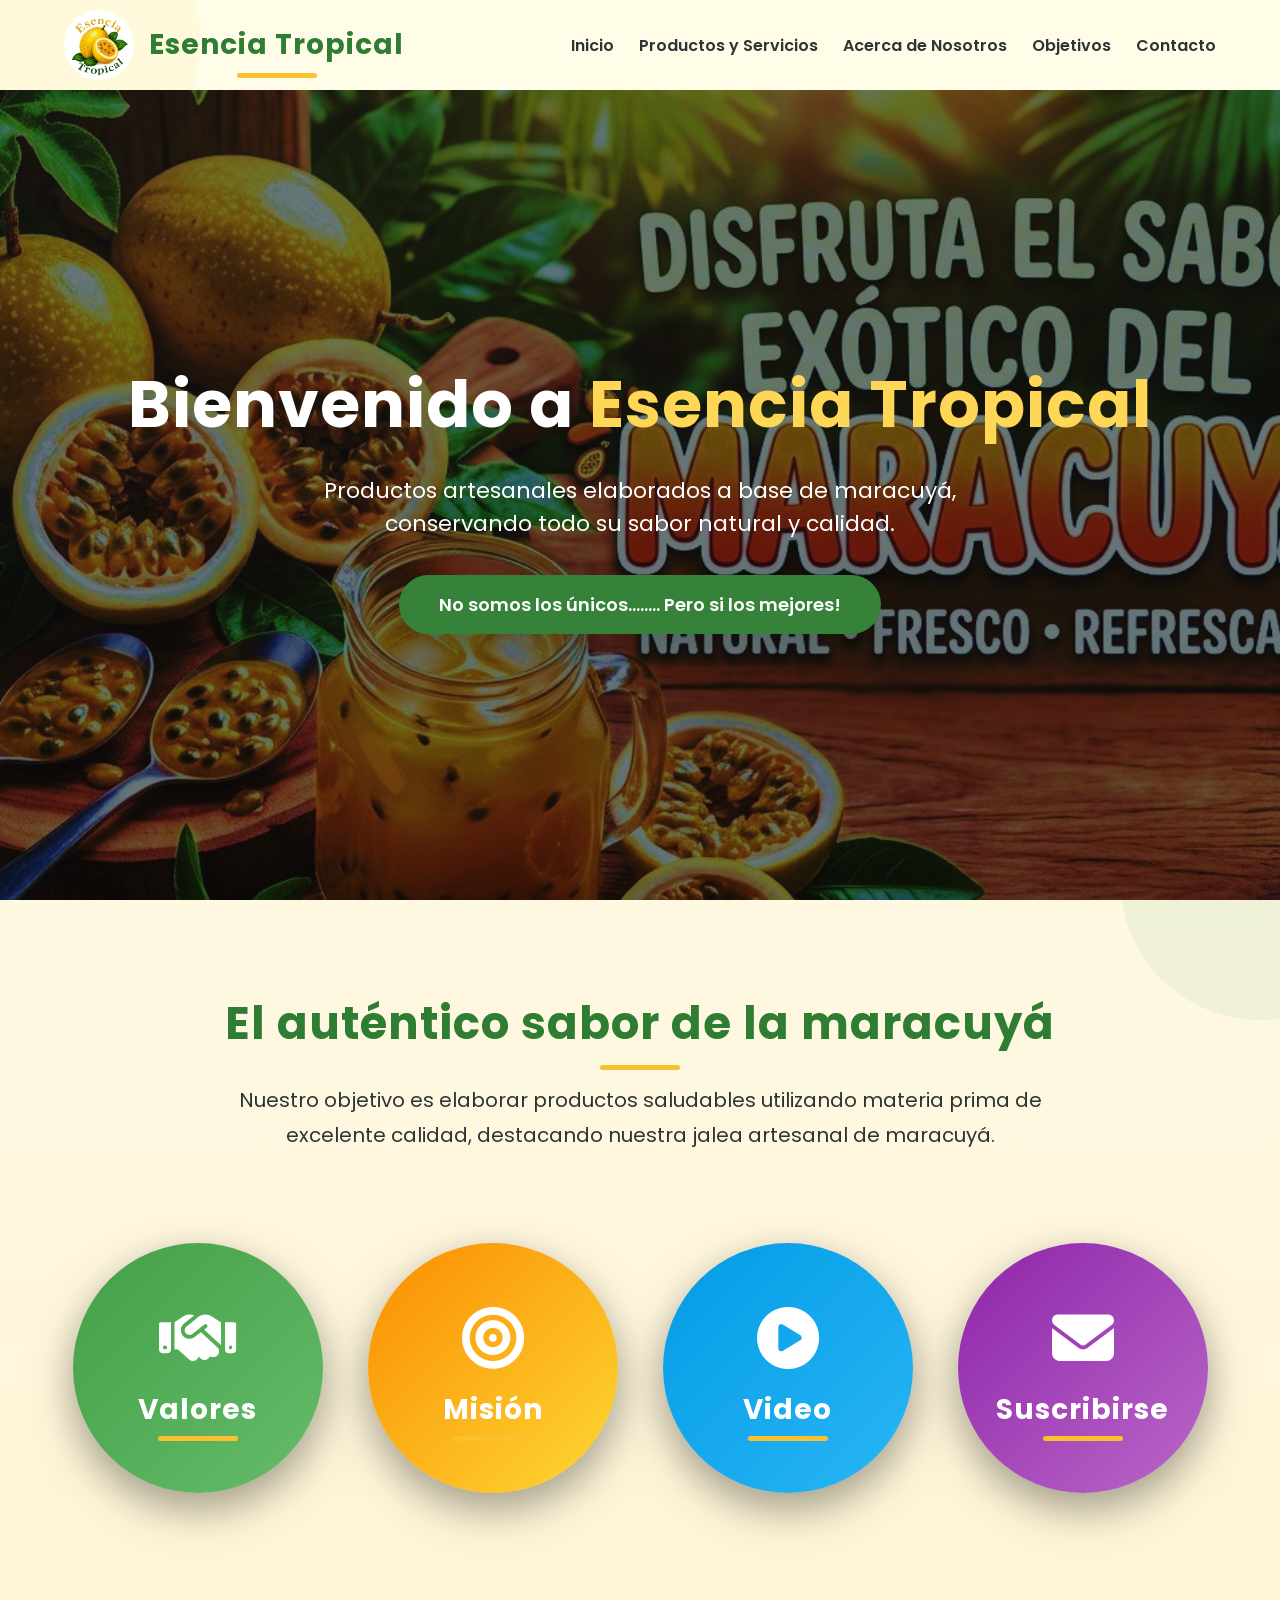
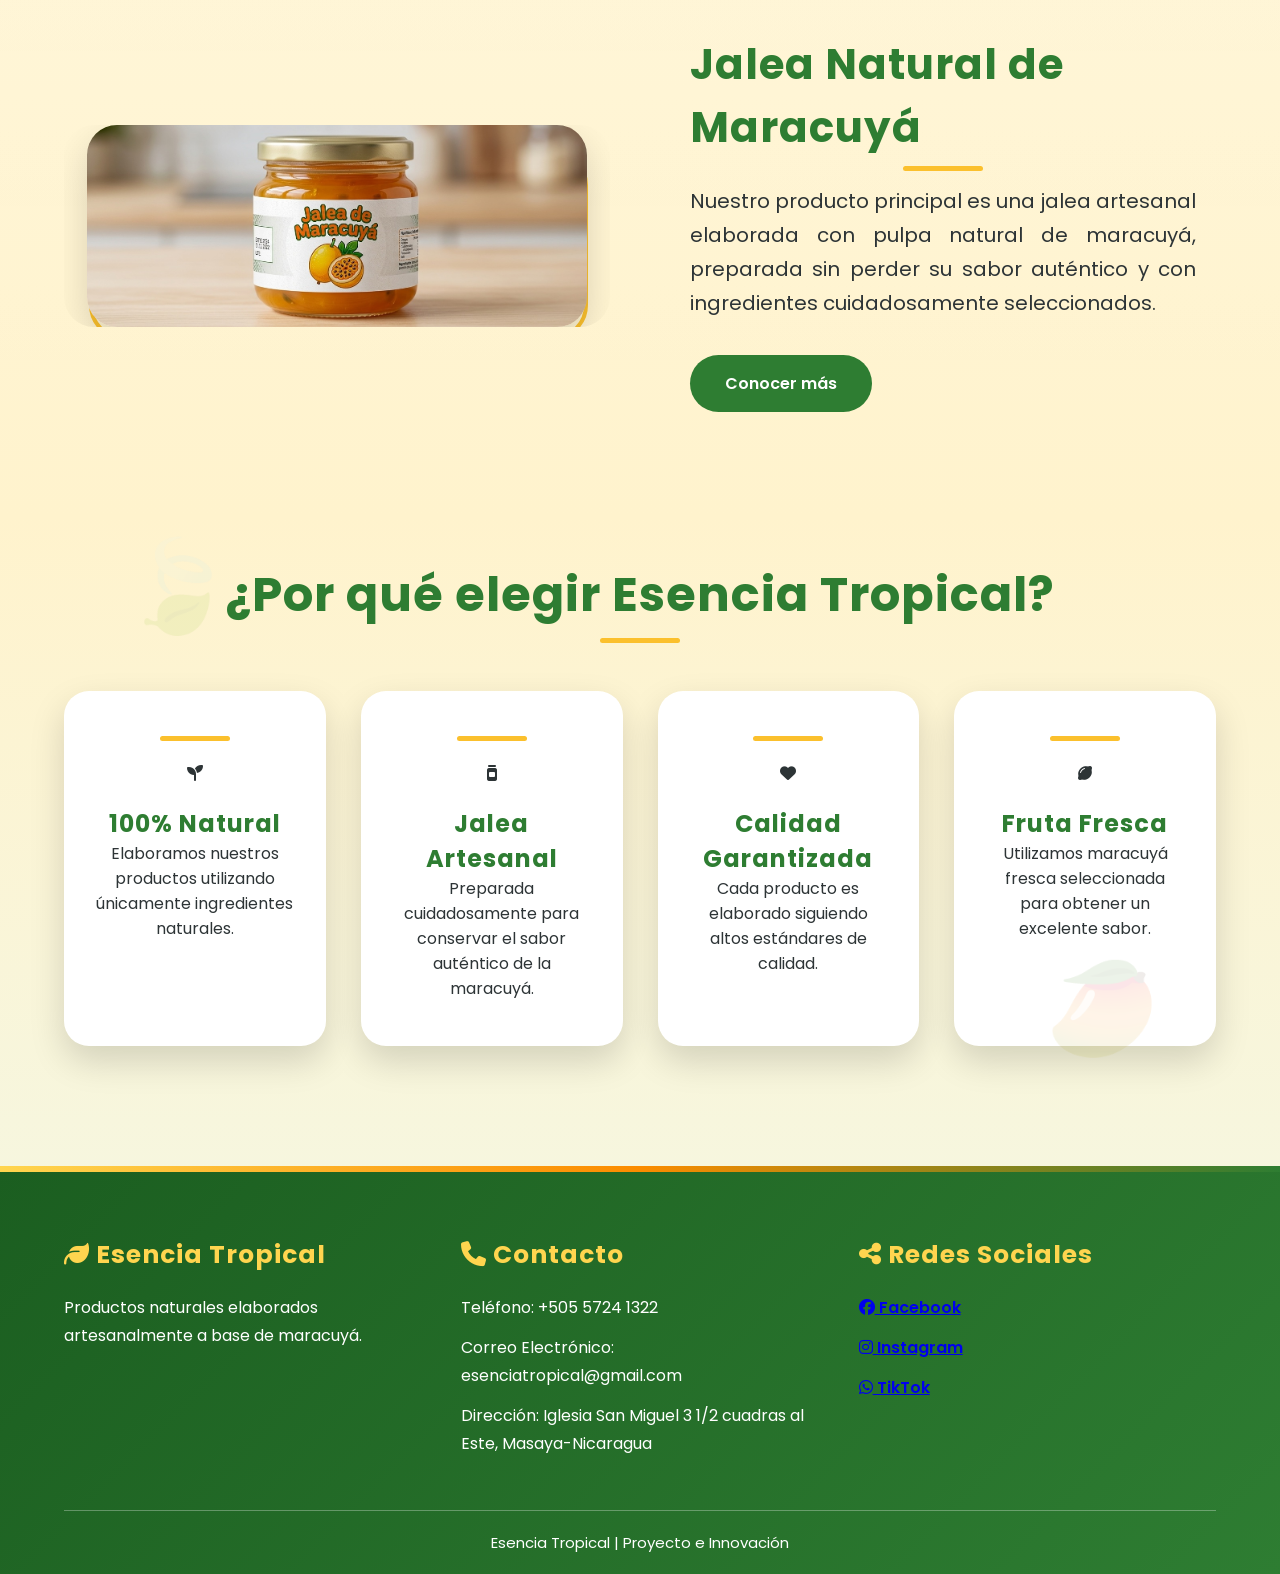
==== index.html @ 92f8884e "Add files via upload" ====
<!DOCTYPE html>
<html lang="es">

<head>

    <meta charset="UTF-8">

    <meta http-equiv="X-UA-Compatible" content="IE=edge">

    <meta name="viewport" content="width=device-width, initial-scale=1.0">

    <title>Esencia Tropical | Productos Naturales</title>

    <link rel="icon" href="img/logo.png">

    <!-- Google Fonts -->

    <link rel="preconnect" href="https://fonts.googleapis.com">

    <link rel="preconnect" href="https://fonts.gstatic.com" crossorigin>

    <link href="https://fonts.googleapis.com/css2?family=Poppins:wght@300;400;500;600;700&display=swap" rel="stylesheet">

    <!-- Font Awesome -->

    <link rel="stylesheet" href="https://cdnjs.cloudflare.com/ajax/libs/font-awesome/6.7.2/css/all.min.css">

    <!-- CSS -->

    <link rel="stylesheet" href="css/estilos.css">

    <link rel="stylesheet" href="css/estilos2.css">

    <link rel="stylesheet" href="css/estilos3.css">

    <link rel="stylesheet" href="css/estilos4.css">

    <link rel="stylesheet" href="css/estilos5.css">

    <link rel="stylesheet" href="css/responsive.css">

</head>

<body>

    <header id="inicio">

        <nav>

            <div class="logo">

                <img src="img/logo.png" alt="Escencia Tropical">

                <h2>Esencia Tropical</h2>

            </div>

            <ul>

                <li><a href="index.html" class="activo">Inicio</a></li>

                <li><a href="productos.html">Productos y Servicios</a></li>

                <li><a href="acerca.html">Acerca de Nosotros</a></li>

                <li><a href="objetivos.html">Objetivos</a></li>

                <li><a href="contacto.html">Contacto</a></li>

            </ul>

        </nav>

    </header>

    <!-- ========================= -->

    <!-- BANNER PRINCIPAL -->

    <!-- ========================= -->

    <section class="banner">

        <div class="contenidoBanner">

            <h1>

                Bienvenido a

                <span>Esencia Tropical</span>

            </h1>

            <p>

                Productos artesanales elaborados a base de maracuyá, conservando todo su sabor natural y calidad.

            </p>

            <a href="productos.html" class="botonPrincipal">

No somos los únicos........ Pero si los mejores!

</a>

        </div>

    </section>

    <!-- ========================= -->

    <!-- PRESENTACIÓN -->

    <!-- ========================= -->

    <section class="presentacion">

        <h2>

            El auténtico sabor de la maracuyá

        </h2>

        <p>

            Nuestro objetivo es elaborar productos saludables utilizando materia prima de excelente calidad, destacando nuestra jalea artesanal de maracuyá.

        </p>

    </section>

    <!-- ========================= -->

    <!-- CÍRCULOS -->

    <!-- ========================= -->

    <section class="circulos">

        <!-- ========================= -->
        <!-- CÍRCULO 1 -->
        <!-- ========================= -->

        <article class="circulo">

            <div class="contenido-circulo">

                <div class="cara frontal">

                    <i class="fa-solid fa-handshake"></i>

                    <h2>Valores</h2>

                </div>

                <div class="cara trasera">

                    <h3>Valores</h3>

                    <p>

                        - Compromiso - Responsabilidad - Confianza - Calidad

                    </p>

                </div>

            </div>

        </article>

        <!-- ========================= -->
        <!-- CÍRCULO 2 -->
        <!-- ========================= -->

        <article class="circulo">

            <div class="contenido-circulo">

                <div class="cara frontal">

                    <i class="fa-solid fa-bullseye"></i>

                    <h2>Misión</h2>

                </div>

                <div class="cara trasera">

                    <h3>Misión</h3>

                    <p>

                        - Mas personas saludables

                    </p>

                </div>

            </div>

        </article>

        <!-- ========================= -->
        <!-- CÍRCULO 3 -->
        <!-- ========================= -->

        <article class="circulo">

            <div class="contenido-circulo">

                <div class="cara frontal">

                    <i class="fa-solid fa-circle-play"></i>

                    <h2>Video</h2>

                </div>

                <div class="cara trasera">

                    <video controls>

                    <source src="videos/video.mp4" type="video/mp4">

                    Tu navegador no soporta video HTML5.

                </video>

                </div>

            </div>

        </article>

        <!-- ========================= -->
        <!-- CÍRCULO 4 -->
        <!-- ========================= -->

        <article class="circulo">

            <div class="contenido-circulo">

                <div class="cara frontal">

                    <i class="fa-solid fa-envelope"></i>

                    <h2>Suscribirse</h2>

                </div>

                <div class="cara trasera">

                    <button id="btnSuscribirse">

                    Suscribirme

                </button>

                </div>

            </div>

        </article>

    </section>

    <!-- ========================= -->
    <!-- PRODUCTO DESTACADO -->
    <!-- ========================= -->

    <section class="destacado">

        <div class="imagen">

            <img src="img/producto1.jpg" alt="Jalea Natural de Maracuyá">

        </div>

        <div class="texto">

            <h2>

                Jalea Natural de Maracuyá

            </h2>

            <p>

                Nuestro producto principal es una jalea artesanal elaborada con pulpa natural de maracuyá, preparada sin perder su sabor auténtico y con ingredientes cuidadosamente seleccionados.

            </p>

            <a href="productos.html">

            Conocer más

        </a>

        </div>

    </section>

    <!-- ========================================= -->
    <!-- BENEFICIOS -->
    <!-- ========================================= -->

    <section class="beneficios">

        <h2>¿Por qué elegir Esencia Tropical?</h2>

        <div class="contenedorBeneficios">

            <div class="beneficio">

                <i class="fa-solid fa-seedling"></i>

                <h3>100% Natural</h3>

                <p>
                    Elaboramos nuestros productos utilizando únicamente ingredientes naturales.
                </p>

            </div>

            <div class="beneficio">

                <i class="fa-solid fa-jar"></i>

                <h3>Jalea Artesanal</h3>

                <p>
                    Preparada cuidadosamente para conservar el sabor auténtico de la maracuyá.
                </p>

            </div>

            <div class="beneficio">

                <i class="fa-solid fa-heart"></i>

                <h3>Calidad Garantizada</h3>

                <p>
                    Cada producto es elaborado siguiendo altos estándares de calidad.
                </p>

            </div>

            <div class="beneficio">

                <i class="fa-solid fa-lemon"></i>

                <h3>Fruta Fresca</h3>

                <p>
                    Utilizamos maracuyá fresca seleccionada para obtener un excelente sabor.
                </p>

            </div>

        </div>

    </section>

    <!-- ========================================= -->
    <!-- PIE DE PÁGINA -->
    <!-- ========================================= -->

    <footer>

        <div class="footer">

            <div class="footerCaja">

                <h3>

                    <i class="fa-solid fa-leaf"></i> Esencia Tropical

                </h3>

                <p>

                    Productos naturales elaborados artesanalmente a base de maracuyá.

                </p>

            </div>

            <div class="footerCaja">

                <h3>

                    <i class="fa-solid fa-phone"></i> Contacto

                </h3>

                <p>Teléfono: +505 5724 1322
                </p>

                <p>Correo Electrónico: esenciatropical@gmail.com
                </p>

                <p>Dirección: Iglesia San Miguel 3 1/2 cuadras al Este, Masaya-Nicaragua
                </p>

            </div>

            <div class="footerCaja">

                <h3>

                    <i class="fa-solid fa-share-nodes"></i> Redes Sociales

                </h3>

                <p>

                    <a href="https://www.facebook.com/profile.php?id=61591961200055" target="_blank" rel="noopener noreferrer">

                        <i class="fa-brands fa-facebook"></i> Facebook

                    </a>

                </p>

                <p>

                    <a href="https://www.instagram.com/esenciatropicalnic26?igsh=MXNhcHlqYzJmamM1eA==" target="_blank" rel="noopener noreferrer">

                        <i class="fa-brands fa-instagram"></i> Instagram

                    </a>

                </p>

                <p>

                    <a href="https://www.tiktok.com/@esencia.tropical1?_r=1&_d=ej0689fi5df1aa&sec_uid=MS4wLjABAAAAl47NVnvqkms1XqPbJJJ4P1Iv5BuqwUdSs2imZ9vCbyrmh6RzW1ghXcXDirMwXZhf&share_author_id=7665543333897634836&sharer_language=es&source=h5_m&u_code=f4i4cj6m18d7j8&timestamp=1784777266&user_id=7665543333897634836&sec_user_id=MS4wLjABAAAAl47NVnvqkms1XqPbJJJ4P1Iv5BuqwUdSs2imZ9vCbyrmh6RzW1ghXcXDirMwXZhf&item_author_type=1&utm_source=whatsapp&utm_campaign=client_share&utm_medium=android&share_iid=7665396947230852884&share_link_id=b22f930d-da6a-4a85-93b8-34a51d7d496c&share_app_id=1233&ugbiz_name=ACCOUNT&ug_btm=b8727%2Cb7360&social_share_type=5&enable_checksum=1"
                        target="_blank" rel="noopener noreferrer">

                        <i class="fa-brands fa-whatsapp"></i> TikTok

                    </a>

                </p>

            </div>

        </div>

        <hr>

        <p class="copyright">

            Esencia Tropical | Proyecto e Innovación

        </p>

    </footer>

    <script src="js/script.js"></script>

</body>

</html>
---- css/estilos.css ----
/*=========================================================
                MARACUYÁ NATURAL
          Hoja de estilos principal
        Autor: Manuel Antonio Castillo Méndez (Proyecto de Innovación)
=========================================================*/


/*=============================
        VARIABLES
=============================*/

:root {
    --verde: #2E7D32;
    --verdeClaro: #81C784;
    --amarillo: #FFD54F;
    --amarillo2: #FBC02D;
    --naranja: #FB8C00;
    --blanco: #ffffff;
    --gris: #f4f4f4;
    --oscuro: #2d3436;
    --sombra: 0 15px 35px rgba(0, 0, 0, .15);
    --transicion: .4s;
}


/*=============================
      CONFIGURACIÓN GENERAL
=============================*/

* {
    margin: 0;
    padding: 0;
    box-sizing: border-box;
    font-family: 'Poppins', sans-serif;
}

html {
    scroll-behavior: smooth;
}

body {
    background: linear-gradient( 180deg, #fffde7, #fff8e1, #fff3cd, #f1f8e9);
    color: var(--oscuro);
    overflow-x: hidden;
}


/*=============================
      SCROLL PERSONALIZADO
=============================*/

::-webkit-scrollbar {
    width: 10px;
}

::-webkit-scrollbar-track {
    background: #eeeeee;
}

::-webkit-scrollbar-thumb {
    background: var(--verde);
    border-radius: 20px;
}

::-webkit-scrollbar-thumb:hover {
    background: #1b5e20;
}


/*=============================
         HEADER
=============================*/

header {
    position: fixed;
    width: 100%;
    top: 0;
    left: 0;
    z-index: 999;
    transition: .5s;
}


/* Clase agregada desde JS */

header.abajo {
    background: white;
    box-shadow: var(--sombra);
}


/*=============================
         NAVBAR
=============================*/

nav {
    width: 90%;
    margin: auto;
    height: 90px;
    display: flex;
    justify-content: space-between;
    align-items: center;
}


/*=============================
            LOGO
=============================*/

.logo {
    display: flex;
    align-items: center;
    gap: 15px;
}

.logo img {
    width: 70px;
    height: 70px;
    object-fit: cover;
    border-radius: 50%;
    transition: .5s;
    cursor: pointer;
}


/* Animación continua */

.logo img:hover {
    transform: rotate(360deg) scale(1.15);
}

.logo h2 {
    color: var(--verde);
    font-size: 28px;
}


/*=============================
           MENÚ
=============================*/

nav ul {
    display: flex;
    list-style: none;
    gap: 25px;
}

nav ul li a {
    text-decoration: none;
    color: var(--oscuro);
    font-weight: 600;
    transition: .3s;
    position: relative;
}

nav ul li a:hover {
    color: var(--verde);
}


/* Línea animada */

nav ul li a::after {
    content: "";
    position: absolute;
    width: 0;
    height: 3px;
    left: 0;
    bottom: -8px;
    background: var(--verde);
    transition: .4s;
}

nav ul li a:hover::after {
    width: 100%;
}


/*=============================
         BANNER
=============================*/

.banner {
    margin-top: 90px;
    height: 90vh;
    background: linear-gradient( rgba(0, 0, 0, .35), rgba(0, 0, 0, .35)), url("../img/banner.jpg");
    background-size: cover;
    background-position: center;
    display: flex;
    justify-content: center;
    align-items: center;
    text-align: center;
}


/*=============================
     CONTENIDO DEL BANNER
=============================*/

.contenidoBanner {
    width: 80%;
    animation: aparecer 1.3s;
}

.contenidoBanner h1 {
    color: white;
    font-size: 65px;
    margin-bottom: 20px;
}

.contenidoBanner span {
    color: var(--amarillo);
}

.contenidoBanner p {
    color: white;
    font-size: 22px;
    width: 70%;
    margin: auto;
    margin-bottom: 35px;
}


/*=============================
      BOTÓN PRINCIPAL
=============================*/

.contenidoBanner a {
    display: inline-block;
    padding: 16px 40px;
    background: var(--verde);
    color: white;
    text-decoration: none;
    border-radius: 40px;
    font-size: 18px;
    transition: .4s;
    box-shadow: var(--sombra);
}

.contenidoBanner a:hover {
    background: var(--naranja);
    transform: translateY(-8px);
}


/*=============================
       PRESENTACIÓN
=============================*/

.presentacion {
    width: 90%;
    margin: 90px auto;
    text-align: center;
}

.presentacion h2 {
    font-size: 45px;
    color: var(--verde);
    margin-bottom: 25px;
}

.presentacion p {
    width: 75%;
    margin: auto;
    font-size: 20px;
    line-height: 35px;
}


/*=============================
     ANIMACIÓN ENTRADA
=============================*/

@keyframes aparecer {
    from {
        opacity: 0;
        transform: translateY(50px);
    }
    to {
        opacity: 1;
        transform: translateY(0);
    }
}
---- css/estilos2.css ----
/*=========================================================
        ESCENCIA TROPICAL
        estilos2.css
        CÍRCULOS INTERACTIVOS
=========================================================*/


/*==========================
        CONTENEDOR
==========================*/

.circulos {
    width: 90%;
    max-width: 1300px;
    margin: 90px auto;
    display: flex;
    justify-content: center;
    align-items: center;
    flex-wrap: wrap;
    gap: 45px;
}


/*==========================
        TARJETA
==========================*/

.circulo {
    width: 250px;
    height: 250px;
    perspective: 1200px;
}


/*==========================
        CONTENIDO
==========================*/

.contenido-circulo {
    position: relative;
    width: 100%;
    height: 100%;
    transform-style: preserve-3d;
    transition: transform .9s;
}


/*==========================
        GIRO
==========================*/

.circulo:hover .contenido-circulo {
    transform: rotateY(180deg);
}


/*==========================
        CARAS
==========================*/

.cara {
    position: absolute;
    width: 100%;
    height: 100%;
    border-radius: 50%;
    display: flex;
    justify-content: center;
    align-items: center;
    flex-direction: column;
    text-align: center;
    padding: 25px;
    backface-visibility: hidden;
    overflow: hidden;
}


/*=========================================================
            CARA FRONTAL
=========================================================*/

.frontal {
    background: linear-gradient(135deg, #FFD54F, #FF9800);
    color: #ffffff;
    box-shadow: 0 15px 35px rgba(0, 0, 0, .20);
}

.frontal i {
    font-size: 65px;
    margin-bottom: 18px;
}

.frontal h2 {
    font-size: 28px;
    font-weight: 700;
    letter-spacing: 1px;
}


/*=========================================================
            CARA TRASERA
=========================================================*/

.trasera {
    background: #ffffff;
    color: #2E7D32;
    transform: rotateY(180deg);
    box-shadow: 0 15px 35px rgba(0, 0, 0, .20);
}

.trasera h3 {
    font-size: 26px;
    margin-bottom: 15px;
    color: #2E7D32;
}

.trasera p {
    font-size: 16px;
    line-height: 28px;
    color: #555;
}


/*=========================================================
            VIDEO
=========================================================*/

.trasera video {
    width: 100%;
    height: 100%;
    border-radius: 50%;
    object-fit: cover;
}


/*=========================================================
            BOTÓN SUSCRIPCIÓN
=========================================================*/

#btnSuscribirse {
    background: #2E7D32;
    color: #ffffff;
    border: none;
    padding: 14px 28px;
    border-radius: 40px;
    font-size: 17px;
    font-weight: 600;
    cursor: pointer;
    transition: .35s;
}

#btnSuscribirse:hover {
    background: #F57C00;
    transform: scale(1.08);
}


/*=========================================================
            COLORES INDIVIDUALES
=========================================================*/

.circulo:nth-child(1) .frontal {
    background: linear-gradient(135deg, #43A047, #66BB6A);
}

.circulo:nth-child(2) .frontal {
    background: linear-gradient(135deg, #FB8C00, #FDD835);
}

.circulo:nth-child(3) .frontal {
    background: linear-gradient(135deg, #039BE5, #29B6F6);
}

.circulo:nth-child(4) .frontal {
    background: linear-gradient(135deg, #8E24AA, #BA68C8);
}


/*=========================================================
            EFECTO LUMINOSO
=========================================================*/

.circulo::before {
    content: "";
    position: absolute;
    inset: -8px;
    border-radius: 50%;
    background: linear-gradient( 45deg, #43A047, #FDD835, #FB8C00, #29B6F6, #8E24AA);
    filter: blur(18px);
    opacity: 0;
    transition: .45s;
    z-index: -1;
}

.circulo:hover::before {
    opacity: 1;
}


/*=========================================================
            SOMBRA
=========================================================*/

.circulo {
    filter: drop-shadow(0 15px 25px rgba(0, 0, 0, .20));
}


/*=========================================================
            FLOTACIÓN
=========================================================*/

@keyframes flotar {
    0% {
        transform: translateY(0px);
    }
    50% {
        transform: translateY(-18px);
    }
    100% {
        transform: translateY(0px);
    }
}

.circulo {
    animation: flotar 5s ease-in-out infinite;
}

.circulo:nth-child(1) {
    animation-delay: .2s;
}

.circulo:nth-child(2) {
    animation-delay: .6s;
}

.circulo:nth-child(3) {
    animation-delay: 1s;
}

.circulo:nth-child(4) {
    animation-delay: 1.4s;
}


/*=========================================================
            EFECTO HOVER
=========================================================*/

.circulo:hover {
    transform: scale(1.05);
    transition: .35s;
}


/*=========================================================
            ENTRADA
=========================================================*/

@keyframes aparecer {
    from {
        opacity: 0;
        transform: translateY(50px);
    }
    to {
        opacity: 1;
        transform: translateY(0);
    }
}

.circulo {
    animation: aparecer .8s ease forwards;
}

.circulo:nth-child(1) {
    animation-delay: .2s;
}

.circulo:nth-child(2) {
    animation-delay: .4s;
}

.circulo:nth-child(3) {
    animation-delay: .6s;
}

.circulo:nth-child(4) {
    animation-delay: .8s;
}


/*=========================================================
            AJUSTES FINALES
=========================================================*/


/* Centrado perfecto de las dos caras */

.cara {
    justify-content: center;
    align-items: center;
    text-align: center;
}


/* Contenedor del contenido */

.cara h2,
.cara h3,
.cara p,
.cara i {
    margin: 0;
}


/* Iconos */

.frontal i {
    font-size: 62px;
    margin-bottom: 18px;
    display: block;
}


/* Título frontal */

.frontal h2 {
    margin-top: 5px;
    line-height: 1.3;
    text-align: center;
}


/* Cara trasera */

.trasera {
    padding: 25px;
}


/* Título trasero */

.trasera h3 {
    margin-bottom: 15px;
}


/* Texto trasero */

.trasera p {
    width: 100%;
    text-align: center;
    line-height: 1.7;
}


/* Video */

.trasera video {
    width: 100%;
    height: 100%;
    border-radius: 50%;
}


/* Botón */

#btnSuscribirse {
    min-width: 160px;
}


/* Responsive */

@media(max-width:992px) {
    .circulos {
        gap: 35px;
    }
    .circulo {
        width: 220px;
        height: 220px;
    }
}

@media(max-width:768px) {
    .circulos {
        flex-direction: column;
    }
}

@media(max-width:480px) {
    .circulo {
        width: 190px;
        height: 190px;
    }
    .frontal i {
        font-size: 45px;
    }
    .frontal h2 {
        font-size: 22px;
    }
    .trasera h3 {
        font-size: 20px;
    }
    .trasera p {
        font-size: 14px;
    }
}
---- css/estilos3.css ----
/*=========================================================
                PRODUCTO DESTACADO
=========================================================*/

.destacado {
    width: 90%;
    margin: 120px auto;
    display: grid;
    grid-template-columns: repeat(auto-fit, minmax(350px, 1fr));
    gap: 60px;
    align-items: center;
}

.imagen {
    display: flex;
    justify-content: center;
    align-items: center;
}

.imagen img {
    width: 100%;
    max-width: 500px;
    border-radius: 30px;
    box-shadow: var(--sombra);
    transition: all .5s ease;
}

.imagen img:hover {
    transform: scale(1.05) rotate(-2deg);
    box-shadow: 0 25px 45px rgba(0, 0, 0, .25);
}

.texto {
    padding: 20px;
}

.texto h2 {
    color: var(--verde);
    font-size: 42px;
    margin-bottom: 25px;
}

.texto p {
    font-size: 20px;
    line-height: 34px;
    text-align: justify;
    margin-bottom: 35px;
}

.texto a {
    display: inline-block;
    text-decoration: none;
    color: white;
    background: var(--verde);
    padding: 16px 35px;
    border-radius: 40px;
    transition: .4s;
    font-weight: 600;
}

.texto a:hover {
    background: var(--naranja);
    transform: translateY(-6px);
}


/*=========================================================
                BENEFICIOS
=========================================================*/

.beneficios {
    width: 90%;
    margin: 120px auto;
    text-align: center;
}

.beneficios h2 {
    color: var(--verde);
    font-size: 48px;
    margin-bottom: 60px;
}

.contenedorBeneficios {
    display: grid;
    grid-template-columns: repeat(auto-fit, minmax(250px, 1fr));
    gap: 35px;
}

.beneficio {
    background: white;
    padding: 45px 30px;
    border-radius: 25px;
    box-shadow: var(--sombra);
    transition: all .4s ease;
    cursor: pointer;
}

.beneficio:hover {
    transform: translateY(-15px);
    background: linear-gradient( 135deg, #FFF8E1, #FFFDE7);
}

.beneficio h3 {
    margin-top: 20px;
    font-size: 24px;
    color: var(--verde);
}


/*=========================================================
            TARJETAS DECORATIVAS
=========================================================*/

.beneficio::before {
    content: "";
    display: block;
    width: 70px;
    height: 5px;
    background: var(--amarillo2);
    margin: auto;
    margin-bottom: 20px;
    border-radius: 20px;
}


/*=========================================================
        EFECTO AL PASAR EL CURSOR
=========================================================*/

.beneficio:hover h3 {
    color: var(--naranja);
}

.beneficio:hover {
    box-shadow: 0 25px 45px rgba(0, 0, 0, .20);
}


/*=========================================================
            ANIMACIÓN SUAVE
=========================================================*/

.beneficio {
    animation: subir 1s ease;
}

@keyframes subir {
    from {
        opacity: 0;
        transform: translateY(60px);
    }
    to {
        opacity: 1;
        transform: translateY(0);
    }
}


/*=========================================================
          EFECTO ICONOS
=========================================================*/

.beneficio:hover {
    animation: rebote .7s;
}

@keyframes rebote {
    0% {
        transform: translateY(0);
    }
    30% {
        transform: translateY(-12px);
    }
    60% {
        transform: translateY(5px);
    }
    100% {
        transform: translateY(-15px);
    }
}


/*=========================================================
            FONDO DECORATIVO
=========================================================*/

.beneficios {
    position: relative;
}

.beneficios::before {
    content: "🍃";
    position: absolute;
    left: 5%;
    top: -40px;
    font-size: 90px;
    opacity: .10;
}

.beneficios::after {
    content: "🥭";
    position: absolute;
    right: 5%;
    bottom: -30px;
    font-size: 90px;
    opacity: .10;
}


/*=========================================================
            DESTACADO RESPONSIVO
=========================================================*/

.destacado .texto {
    animation: aparecer 1.2s;
}

.destacado .imagen {
    animation: aparecer 1.5s;
}


/*=========================================================
            EFECTO BOTÓN
=========================================================*/

.texto a {
    position: relative;
    overflow: hidden;
}

.texto a::before {
    content: "";
    position: absolute;
    width: 0;
    height: 100%;
    left: 0;
    top: 0;
    background: rgba(255, 255, 255, .25);
    transition: .5s;
}

.texto a:hover::before {
    width: 100%;
}


/*=========================================================
            BORDES DECORATIVOS
=========================================================*/

.imagen {
    position: relative;
}

.imagen::before {
    content: "";
    position: absolute;
    width: 90%;
    height: 90%;
    border: 4px solid var(--amarillo2);
    border-radius: 35px;
    z-index: -1;
    top: 25px;
    left: 25px;
}


/*=========================================================
            EFECTO DE APARICIÓN
=========================================================*/

.destacado {
    animation: aparecer 1.2s;
}

.beneficios {
    animation: aparecer 1.5s;
}
---- css/estilos4.css ----
/*=========================================================
                    FOOTER
=========================================================*/

footer {
    background: linear-gradient( 135deg, #1B5E20, #2E7D32);
    color: white;
    margin-top: 120px;
    padding: 70px 0 20px;
}

.footer {
    width: 90%;
    margin: auto;
    display: grid;
    grid-template-columns: repeat(auto-fit, minmax(250px, 1fr));
    gap: 40px;
}

.footer h3 {
    margin-bottom: 20px;
    color: var(--amarillo);
    font-size: 25px;
}

.footer p {
    margin-bottom: 12px;
    line-height: 28px;
    transition: .3s;
}

.footer p:hover {
    color: var(--amarillo);
    cursor: pointer;
    padding-left: 10px;
}

footer hr {
    width: 90%;
    margin: 40px auto 20px;
    border: none;
    height: 1px;
    background: rgba(255, 255, 255, .3);
}

.copyright {
    text-align: center;
    font-size: 15px;
}


/*=========================================================
                TÍTULO GENERAL
=========================================================*/

.tituloPagina {
    width: 90%;
    margin: 140px auto 60px;
    text-align: center;
}

.tituloPagina h1 {
    color: var(--verde);
    font-size: 55px;
    margin-bottom: 20px;
}

.tituloPagina p {
    font-size: 20px;
    max-width: 900px;
    margin: auto;
    line-height: 34px;
}


/*=========================================================
            TARJETAS GENERALES
=========================================================*/

.tarjetas {
    width: 90%;
    margin: auto;
    display: grid;
    grid-template-columns: repeat(auto-fit, minmax(320px, 1fr));
    gap: 35px;
}

.tarjeta {
    background: white;
    border-radius: 25px;
    overflow: hidden;
    box-shadow: var(--sombra);
    transition: .4s;
}

.tarjeta:hover {
    transform: translateY(-12px);
}

.tarjeta img {
    width: 100%;
    height: 240px;
    object-fit: cover;
}

.tarjeta h2 {
    padding: 20px;
    color: var(--verde);
}

.tarjeta p {
    padding: 0 20px 20px;
    line-height: 30px;
}

.tarjeta a {
    display: inline-block;
    margin: 0 20px 25px;
    padding: 12px 28px;
    background: var(--verde);
    color: white;
    text-decoration: none;
    border-radius: 30px;
    transition: .3s;
}

.tarjeta a:hover {
    background: var(--naranja);
}


/*=========================================================
            OBJETIVOS
=========================================================*/

.objetivo {
    width: 90%;
    margin: 50px auto;
    background: white;
    padding: 40px;
    border-left: 8px solid var(--verde);
    border-radius: 20px;
    box-shadow: var(--sombra);
}

.objetivo h2 {
    color: var(--verde);
    margin-bottom: 20px;
}

.objetivo ul {
    padding-left: 30px;
}

.objetivo li {
    margin-bottom: 15px;
    line-height: 30px;
}


/*=========================================================
            CONTACTO
=========================================================*/

.formulario {
    width: 90%;
    max-width: 700px;
    margin: 70px auto;
    background: white;
    padding: 45px;
    border-radius: 25px;
    box-shadow: var(--sombra);
}

.formulario input,
.formulario textarea {
    width: 100%;
    padding: 15px;
    margin-bottom: 20px;
    border: 2px solid #ddd;
    border-radius: 12px;
    font-size: 16px;
    outline: none;
    transition: .3s;
}

.formulario input:focus,
.formulario textarea:focus {
    border-color: var(--verde);
}

.formulario textarea {
    resize: vertical;
    min-height: 180px;
}

.formulario button {
    background: var(--verde);
    color: white;
    border: none;
    padding: 15px 35px;
    border-radius: 30px;
    cursor: pointer;
    transition: .3s;
}

.formulario button:hover {
    background: var(--naranja);
}


/*=========================================================
            BOTÓN VOLVER ARRIBA
=========================================================*/

#btnTop {
    position: fixed;
    right: 25px;
    bottom: 25px;
    width: 55px;
    height: 55px;
    border-radius: 50%;
    border: none;
    background: var(--verde);
    color: white;
    font-size: 22px;
    cursor: pointer;
    box-shadow: var(--sombra);
    transition: .3s;
    display: none;
    z-index: 999;
}

#btnTop:hover {
    background: var(--naranja);
    transform: translateY(-5px);
}


/*=========================================================
        EFECTO PARA IMÁGENES
=========================================================*/

img {
    transition: .5s;
}

img:hover {
    filter: brightness(1.05);
}


/*=========================================================
            SELECCIÓN DE TEXTO
=========================================================*/

::selection {
    background: var(--verde);
    color: white;
}


/*=========================================================
            FIN DE LA PARTE 2.4
=========================================================*/
---- css/estilos5.css ----
/*=========================================================
            EFECTOS GENERALES DEL SITIO
=========================================================*/

section {
    animation: fadeUp 1.2s ease;
}

@keyframes fadeUp {
    from {
        opacity: 0;
        transform: translateY(60px);
    }
    to {
        opacity: 1;
        transform: translateY(0);
    }
}


/*=========================================================
            EFECTO GLASSMORPHISM
=========================================================*/

.glass {
    background: rgba(255, 255, 255, .35);
    backdrop-filter: blur(10px);
    border-radius: 20px;
    border: 1px solid rgba(255, 255, 255, .2);
}


/*=========================================================
                SOMBRAS
=========================================================*/

.sombraGrande {
    box-shadow: 0 15px 30px rgba(0, 0, 0, .12), 0 25px 60px rgba(0, 0, 0, .15);
}


/*=========================================================
                TITULOS
=========================================================*/

h1,
h2,
h3 {
    letter-spacing: 1px;
}

h2 {
    position: relative;
    display: inline-block;
}

h2::after {
    content: "";
    width: 80px;
    height: 5px;
    background: var(--amarillo2);
    position: absolute;
    left: 50%;
    bottom: -12px;
    transform: translateX(-50%);
    border-radius: 50px;
}


/*=========================================================
            BOTONES
=========================================================*/

button {
    transition: .4s;
}

button:hover {
    transform: translateY(-4px);
}


/*=========================================================
            TARJETAS
=========================================================*/

.tarjeta:hover img {
    transform: scale(1.1);
}

.tarjeta img {
    transition: .6s;
}


/*=========================================================
            ENLACES
=========================================================*/

a {
    transition: .35s;
}

a:hover {
    opacity: .92;
}


/*=========================================================
            FONDO DECORATIVO
=========================================================*/

body {
    position: relative;
}

body::before {
    content: "";
    position: fixed;
    width: 320px;
    height: 320px;
    background: #FFE082;
    border-radius: 50%;
    left: -120px;
    top: -120px;
    opacity: .12;
    z-index: -1;
}

body::after {
    content: "";
    position: fixed;
    width: 280px;
    height: 280px;
    background: #81C784;
    border-radius: 50%;
    right: -120px;
    bottom: -120px;
    opacity: .12;
    z-index: -1;
}


/*=========================================================
            LOGO
=========================================================*/

.logo img {
    animation: girarLogo 10s linear infinite;
}

@keyframes girarLogo {
    from {
        transform: rotate(0deg);
    }
    to {
        transform: rotate(360deg);
    }
}


/*=========================================================
        EFECTO PAUSAR LOGO
=========================================================*/

.logo img:hover {
    animation-play-state: paused;
}


/*=========================================================
            BANNER
=========================================================*/

.banner::before {
    content: "";
    position: absolute;
    width: 100%;
    height: 100%;
    background: linear-gradient( rgba(255, 255, 255, .08), rgba(255, 255, 255, 0));
}


/*=========================================================
            BOTONES
=========================================================*/

a,
button {
    font-weight: 600;
}


/*=========================================================
        ICONOS BENEFICIOS
=========================================================*/

.beneficio {
    overflow: hidden;
}

.beneficio:hover {
    transform: translateY(-15px) scale(1.03);
}


/*=========================================================
            IMAGENES
=========================================================*/

.imagen {
    overflow: hidden;
    border-radius: 30px;
}


/*=========================================================
        EFECTO PARALLAX SUAVE
=========================================================*/

.banner {
    background-attachment: fixed;
}


/*=========================================================
        CONTENEDORES
=========================================================*/

.contenedor {
    width: 90%;
    margin: auto;
}


/*=========================================================
        BORDES REDONDEADOS
=========================================================*/

input,
textarea {
    border-radius: 15px;
}


/*=========================================================
        TRANSICIONES
=========================================================*/

* {
    transition: background .3s, color .3s, transform .3s;
}


/*=========================================================
        EFECTO DE IMAGEN
=========================================================*/

img {
    user-select: none;
}


/*=========================================================
        CARGA DE PAGINA
=========================================================*/

body {
    animation: inicio 1s;
}

@keyframes inicio {
    from {
        opacity: 0;
    }
    to {
        opacity: 1;
    }
}


/*=========================================================
        PIE DE PAGINA
=========================================================*/

footer {
    position: relative;
}

footer::before {
    content: "";
    position: absolute;
    top: 0;
    left: 0;
    width: 100%;
    height: 6px;
    background: linear-gradient( to right, #FFD54F, #FB8C00, #2E7D32);
}


/*=========================================================
        FIN DEL ARCHIVO
=========================================================*/
---- css/responsive.css ----
/*=========================================================
            RESPONSIVE
    Proyecto Maracuyá Natural
=========================================================*/


/*==========================
    Pantallas menores a 1200px
===========================*/

@media(max-width:1200px) {
    .contenidoBanner h1 {
        font-size: 55px;
    }
    .contenidoBanner p {
        width: 90%;
    }
}


/*==========================
        Tablets
===========================*/

@media(max-width:992px) {
    nav {
        flex-direction: column;
        height: auto;
        padding: 20px 0;
    }
    nav ul {
        margin-top: 20px;
        flex-wrap: wrap;
        justify-content: center;
    }
    .banner {
        height: 75vh;
    }
    .contenidoBanner h1 {
        font-size: 45px;
    }
    .contenidoBanner p {
        font-size: 18px;
        width: 95%;
    }
    .presentacion h2 {
        font-size: 36px;
    }
    .presentacion p {
        width: 95%;
        font-size: 18px;
    }
    .circulos {
        gap: 30px;
    }
    .circulo {
        width: 220px;
        height: 220px;
    }
    .texto h2 {
        font-size: 34px;
    }
    .beneficios h2 {
        font-size: 40px;
    }
}


/*==========================
        Celulares grandes
===========================*/

@media(max-width:768px) {
    .logo {
        flex-direction: column;
        text-align: center;
    }
    .logo img {
        width: 60px;
        height: 60px;
    }
    .logo h2 {
        font-size: 22px;
    }
    nav ul {
        flex-direction: column;
        gap: 15px;
    }
    .banner {
        height: 65vh;
    }
    .contenidoBanner h1 {
        font-size: 36px;
    }
    .contenidoBanner p {
        font-size: 17px;
    }
    .contenidoBanner a {
        padding: 14px 30px;
    }
    .circulo {
        width: 200px;
        height: 200px;
    }
    .destacado {
        grid-template-columns: 1fr;
    }
    .texto {
        text-align: center;
    }
    .texto p {
        text-align: center;
    }
    .beneficio {
        padding: 35px 20px;
    }
    .footer {
        text-align: center;
    }
    .tituloPagina h1 {
        font-size: 40px;
    }
}


/*==========================
    Celulares pequeños
===========================*/

@media(max-width:576px) {
    .contenidoBanner h1 {
        font-size: 30px;
    }
    .contenidoBanner p {
        font-size: 16px;
    }
    .presentacion h2 {
        font-size: 30px;
    }
    .presentacion p {
        font-size: 16px;
        line-height: 28px;
    }
    .circulo {
        width: 180px;
        height: 180px;
    }
    .frontal h2 {
        font-size: 22px;
    }
    .trasera p {
        font-size: 14px;
    }
    .texto h2 {
        font-size: 30px;
    }
    .texto p {
        font-size: 17px;
    }
    .beneficios h2 {
        font-size: 34px;
    }
    .beneficio {
        font-size: 45px;
    }
    .footer h3 {
        font-size: 22px;
    }
    .copyright {
        font-size: 13px;
    }
}


/*==========================
    Pantallas muy pequeñas
===========================*/

@media(max-width:400px) {
    nav {
        width: 95%;
    }
    .contenidoBanner h1 {
        font-size: 25px;
    }
    .contenidoBanner p {
        font-size: 15px;
    }
    .circulo {
        width: 160px;
        height: 160px;
    }
    #btnTop {
        width: 45px;
        height: 45px;
    }
}
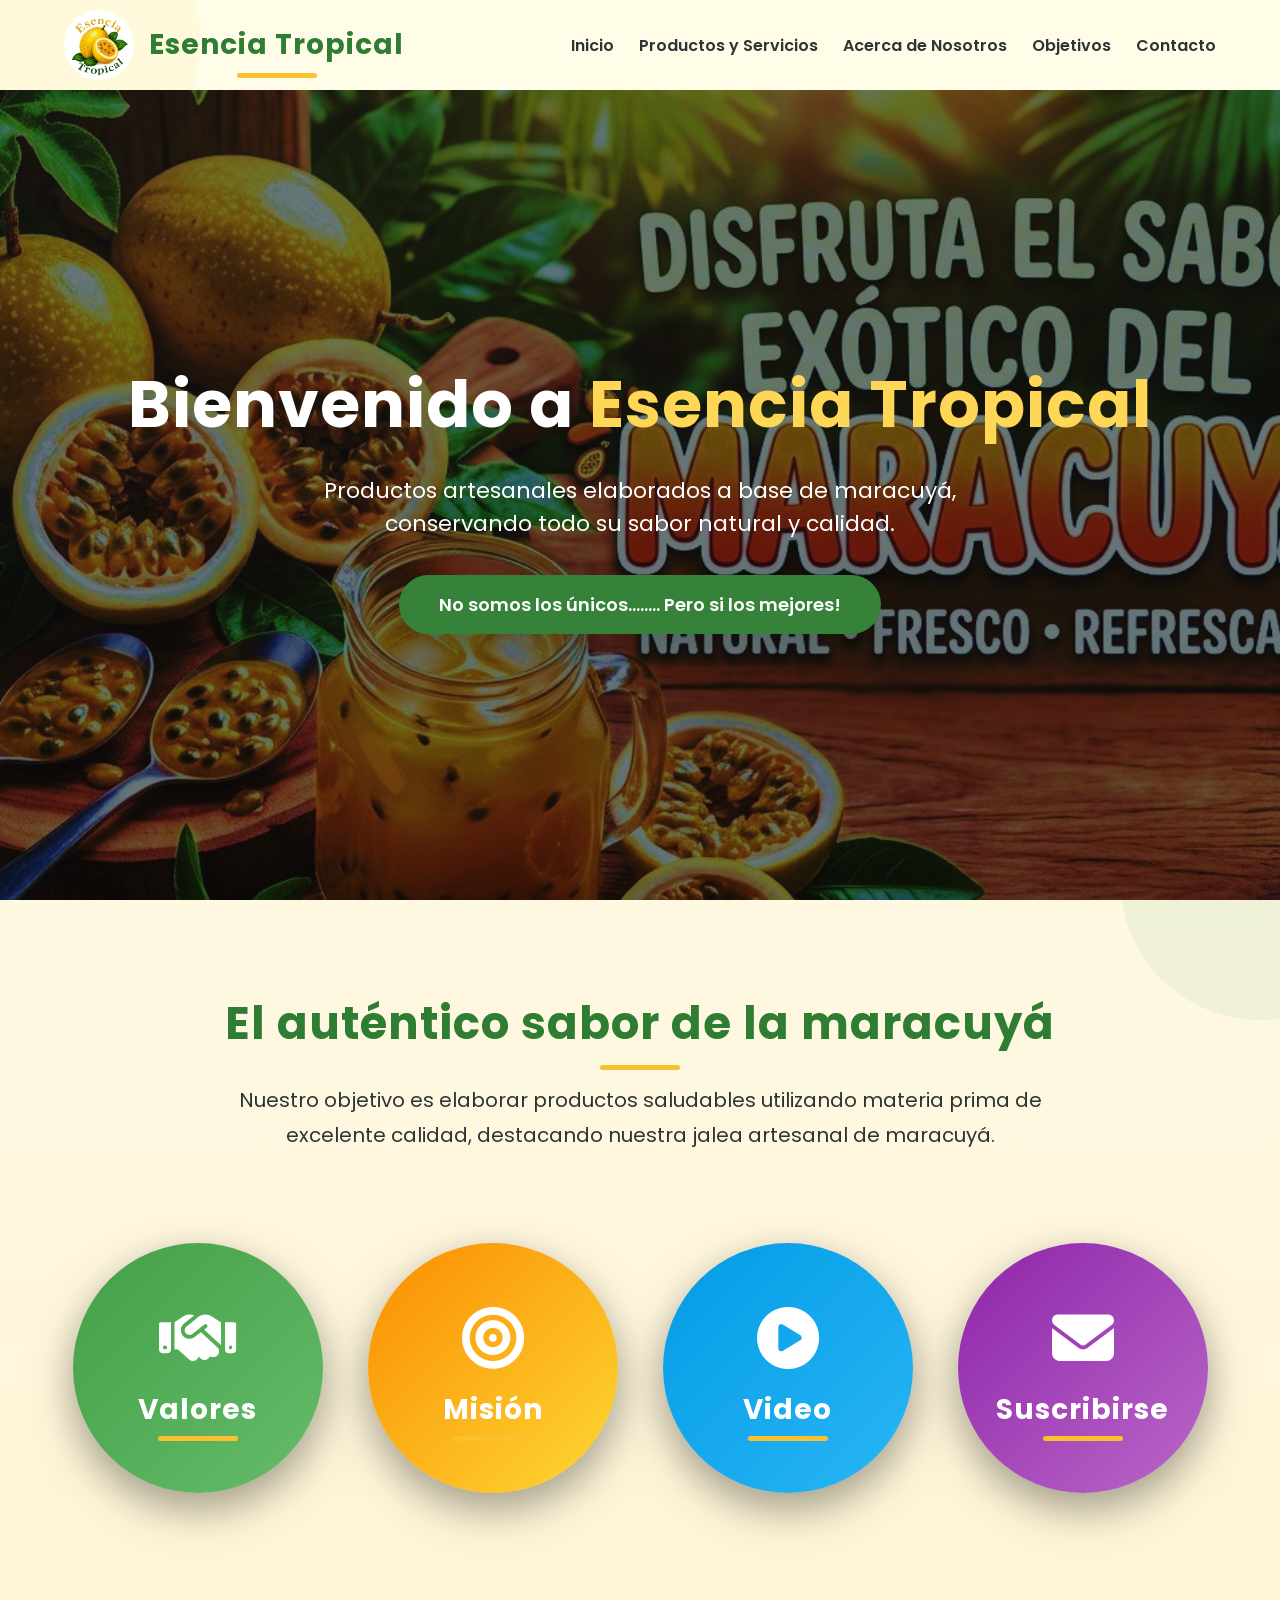
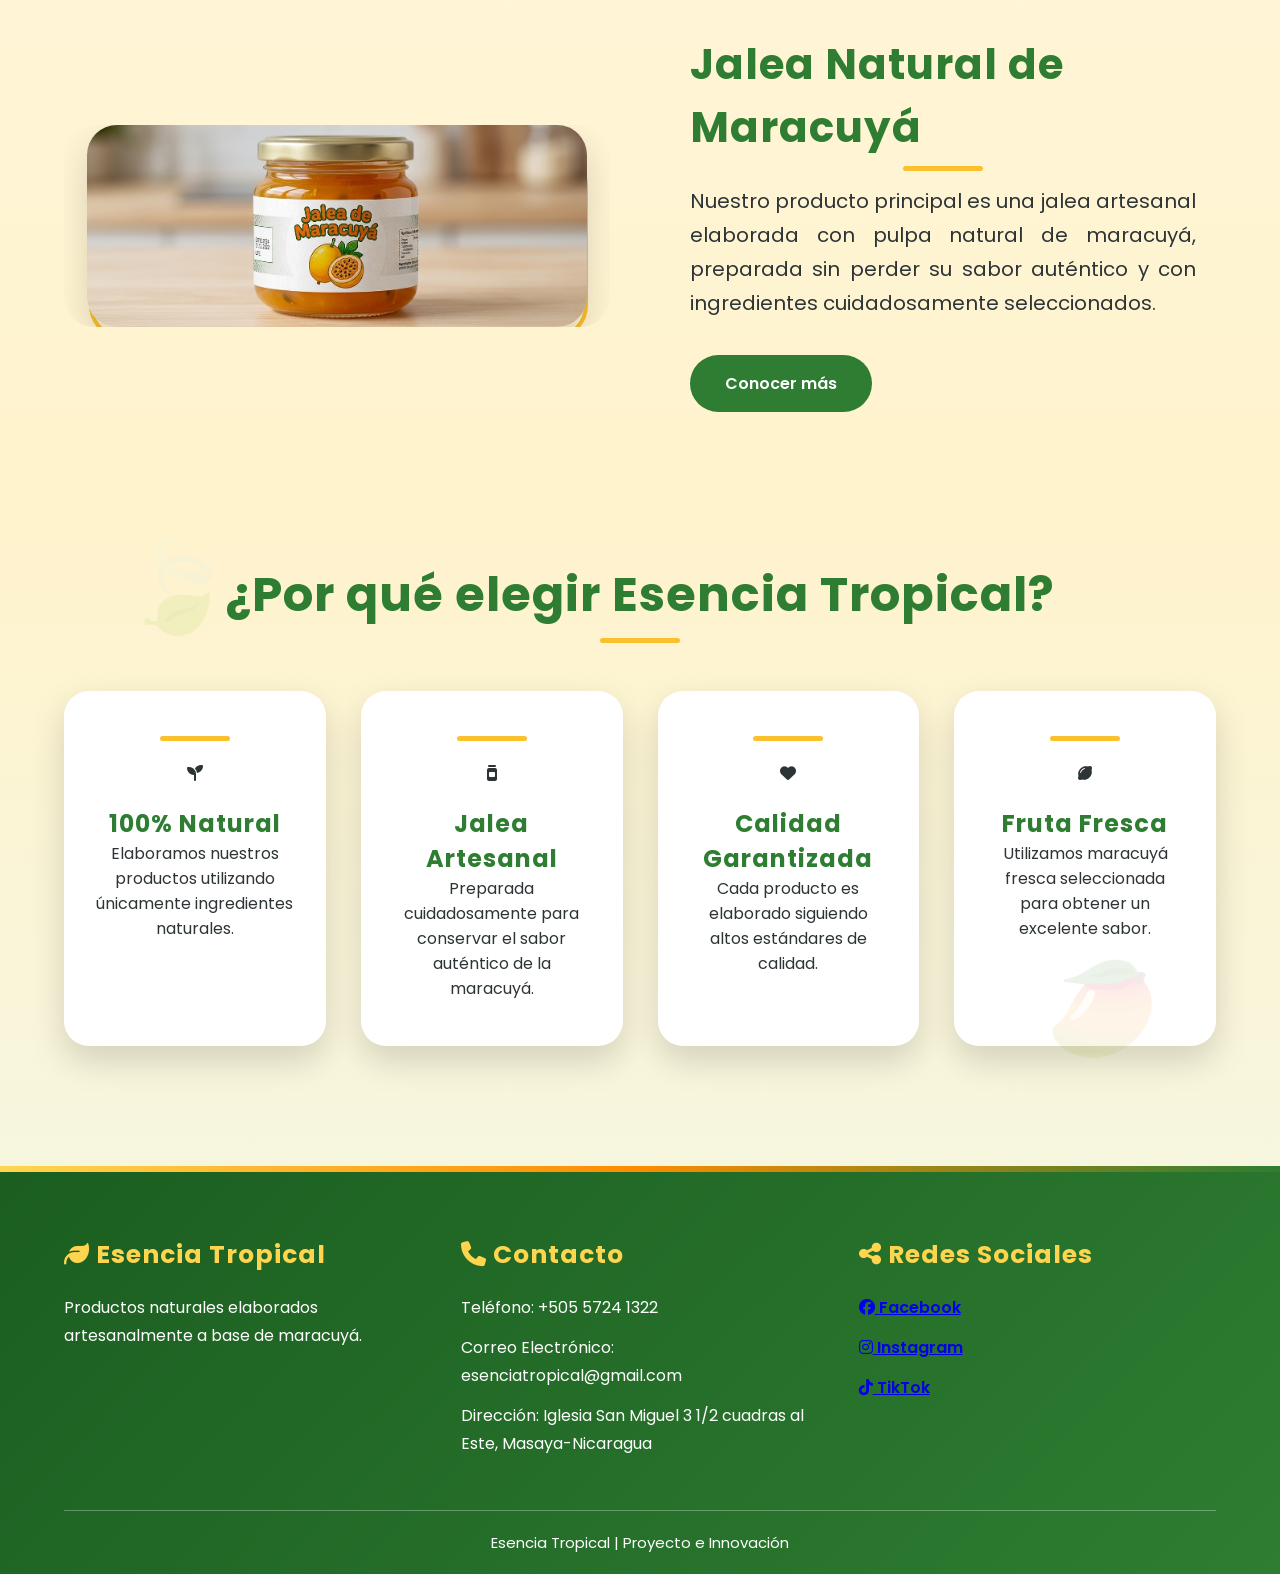
==== commit c545348a: "Update index.html" ====
--- a/index.html
+++ b/index.html
@@ -55,7 +55,11 @@
 
             </div>
 
-            <ul>
+            <div class="menu-toggle" id="menuToggle" aria-label="Abrir menú" aria-expanded="false">
+                <i class="fa-solid fa-bars"></i>
+            </div>
+
+            <ul id="navMenu">
 
                 <li><a href="index.html" class="activo">Inicio</a></li>
 
@@ -439,7 +443,7 @@
                     <a href="https://www.tiktok.com/@esencia.tropical1?_r=1&_d=ej0689fi5df1aa&sec_uid=MS4wLjABAAAAl47NVnvqkms1XqPbJJJ4P1Iv5BuqwUdSs2imZ9vCbyrmh6RzW1ghXcXDirMwXZhf&share_author_id=7665543333897634836&sharer_language=es&source=h5_m&u_code=f4i4cj6m18d7j8&timestamp=1784777266&user_id=7665543333897634836&sec_user_id=MS4wLjABAAAAl47NVnvqkms1XqPbJJJ4P1Iv5BuqwUdSs2imZ9vCbyrmh6RzW1ghXcXDirMwXZhf&item_author_type=1&utm_source=whatsapp&utm_campaign=client_share&utm_medium=android&share_iid=7665396947230852884&share_link_id=b22f930d-da6a-4a85-93b8-34a51d7d496c&share_app_id=1233&ugbiz_name=ACCOUNT&ug_btm=b8727%2Cb7360&social_share_type=5&enable_checksum=1"
                         target="_blank" rel="noopener noreferrer">
 
-                        <i class="fa-brands fa-whatsapp"></i> TikTok
+                        <i class="fa-brands fa-tiktok"></i> TikTok
 
                     </a>
 
@@ -461,6 +465,58 @@
 
     <script src="js/script.js"></script>
 
+    <script src="js/menu.js"></script>
+
 </body>
 
-</html>+</html>
+
+ 
+
+   
+
+
+         
+
+
+
+           
+
+
+
+   
+
+                
+
+   
+
+                  
+
+                  
+      
+
+              
+     
+
+              
+
+  
+
+       
+
+         
+
+
+
+         
+
+ 
+
+    
+              
+           
+              
+
+     
+
+ 
--- a/css/estilos.css
+++ b/css/estilos.css
@@ -177,6 +177,19 @@
 
 
 /*=============================
+      BOTÓN MENÚ MÓVIL
+=============================*/
+
+.menu-toggle {
+    display: none;
+    font-size: 30px;
+    color: var(--verde);
+    cursor: pointer;
+    z-index: 1001;
+}
+
+
+/*=============================
          BANNER
 =============================*/
 
@@ -280,4 +293,22 @@
         opacity: 1;
         transform: translateY(0);
     }
-}+}
+
+
+
+
+
+
+
+
+   
+  
+
+
+
+
+
+
+ 
+
--- a/css/responsive.css
+++ b/css/responsive.css
@@ -23,15 +23,38 @@
 ===========================*/
 
 @media(max-width:992px) {
-    nav {
+    /* El nav se mantiene en fila (logo + botón hamburguesa) para no
+       alterar la altura del header, ya que está en position:fixed */
+    .menu-toggle {
+        display: block;
+    }
+    nav ul {
+        position: absolute;
+        top: 90px;
+        left: 0;
+        width: 100%;
+        margin: 0;
+        background: white;
         flex-direction: column;
-        height: auto;
-        padding: 20px 0;
-    }
-    nav ul {
-        margin-top: 20px;
-        flex-wrap: wrap;
-        justify-content: center;
+        gap: 0;
+        max-height: 0;
+        overflow: hidden;
+        box-shadow: var(--sombra);
+        transition: max-height .45s ease;
+    }
+    nav ul.activo {
+        max-height: 400px;
+    }
+    nav ul li {
+        width: 100%;
+        text-align: center;
+    }
+    nav ul li a {
+        display: block;
+        padding: 16px 0;
+    }
+    nav ul li a::after {
+        display: none;
     }
     .banner {
         height: 75vh;
@@ -71,20 +94,12 @@
 ===========================*/
 
 @media(max-width:768px) {
-    .logo {
-        flex-direction: column;
-        text-align: center;
-    }
     .logo img {
-        width: 60px;
-        height: 60px;
+        width: 55px;
+        height: 55px;
     }
     .logo h2 {
-        font-size: 22px;
-    }
-    nav ul {
-        flex-direction: column;
-        gap: 15px;
+        font-size: 20px;
     }
     .banner {
         height: 65vh;
@@ -194,4 +209,14 @@
         width: 45px;
         height: 45px;
     }
-}+}
+
+
+ 
+ 
+    
+
+
+ 
+
+  
